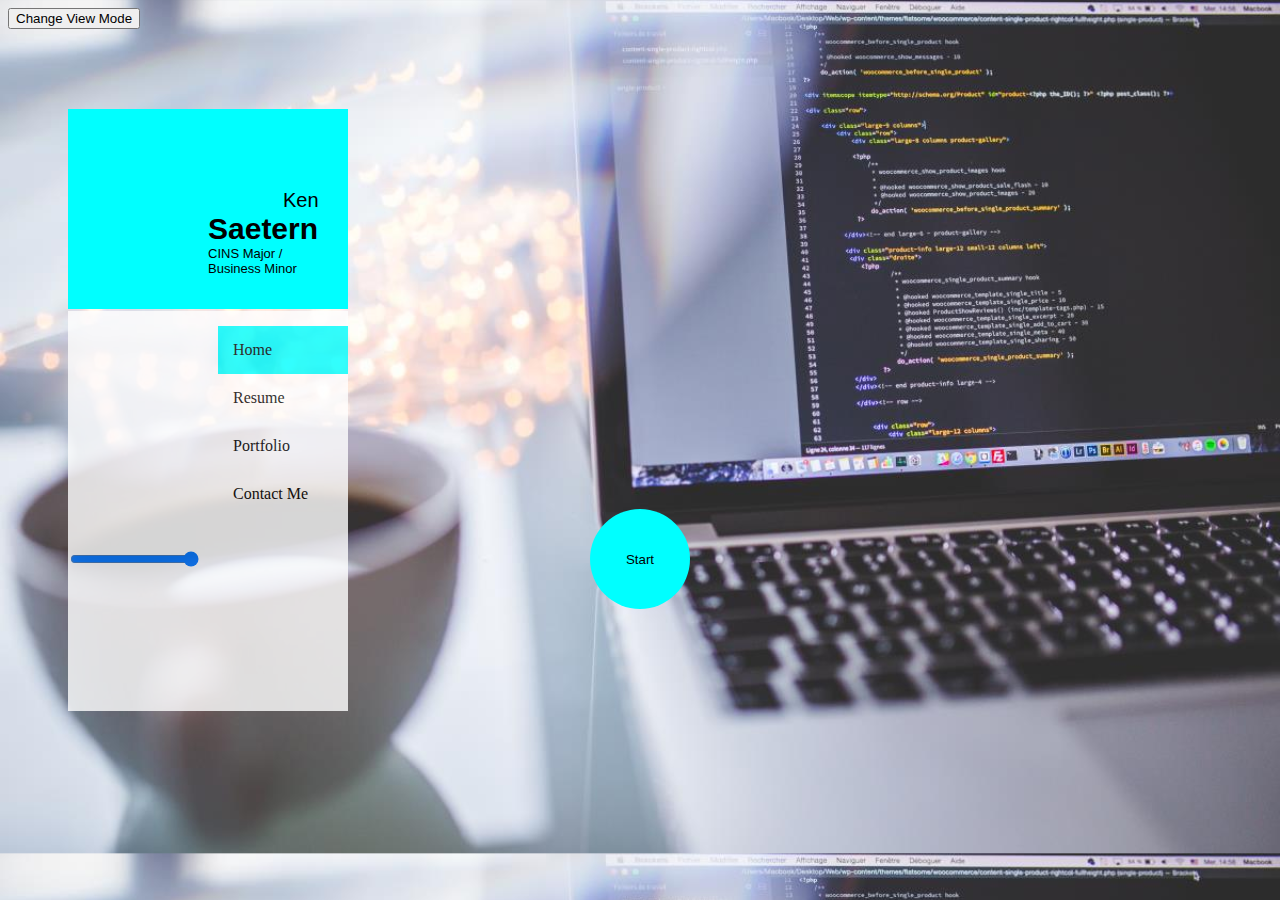
==== index.html @ 85eb3976 "finished night mode" ====
<!DOCTYPE html>
<html>
  <head>
    <meta charset="utf-8" />
    <link rel="stylesheet" href="index.css" />
    <title>Test</title>
    <script type="text/javascript" src="index.js"></script>
  </head>
  <body style="background: url('homepage.jpg'); background-size: cover;" id="bg">
    <button onclick="viewmode()">Change View Mode</button>
      <div class="nav-box ">
        <ul>
          <li class="name">Ken</li>
          <li class="lname">Saetern</li>
          <li class="major">CINS Major / </li>
          <li class="major">Business Minor</li>
        </ul>
        <div class="nav-box2">
          <ul class="nav-buttons">
            <li class="hover"><a href="index.html" class="hover">Home</a></li>
            <li ><a href="resume.html">Resume</a></li>
            <li ><a href="portfolio.html">Portfolio</a></li>
            <li ><a href="contact.html">Contact Me</a></li>
          </ul>
          <input type="range" id="myRange" min=".4" max="1" step="0.1" value="1">
        </div>
      </div>
      <div style="text-align: center;">
        <input class="button1" type="button" onclick="location.href='resume.html';"
          value="Start"/>
      </div>
  </body>
</html>
---- index.css ----
div.nav-box{
  margin-top: 80px;
  margin-left: 60px;
  width: 280px;
  height: 200px;
  background-color: cyan;
  filter: alpha(opacity=60) /*IE8 and earlier */
}
div.nav-box2{
  margin-top:115px;
  width: 280px;
  height: 400px;
  background-color: #ffffff;
  opacity: 0.8;

}
ul{
  list-style-type: none;
}
li.name{
  list-style-type: none;
  font-family: Arial;
  font-size:20px;
  top: 80px;
  left: 175px;
  position: relative;
}
li.lname{
  list-style-type: none;
  font-family: Arial;
  font-size: 30px;
  font-weight: bold;
  top: 80px;
  left: 100px;
  position: relative;
}
li.major{
  list-style-type: none;
  font-family: Arial;
  font-size:13px;
  top: 80px;
  left: 100px;
  position: relative;
}
li.minor{
  list-style-type: none;
  font-family: Arial;
  font-size:13px;
  top: 80px;
  left: 25px;
  position: relative;
}
/* nav-box2 list */
.hover{
  background-color: cyan;

}
li a{
  text-decoration: none;
  color: #000;
  display: block;
  padding: 15px;
  width: 100px;
  background-color: #ffffff;
}
li a:hover{
  background-color: #555;
  color: grey;
}
ul.nav-buttons{
  padding: 15px 150px;
}
/* button */
.button1{
  margin-top: 200px;
  height:100px;
  width: 100px;
  border-radius: 50px;
  background-color: cyan;
  border: none;
}
/*control slider*/
.brightness{
  margin-left: 20px;
}
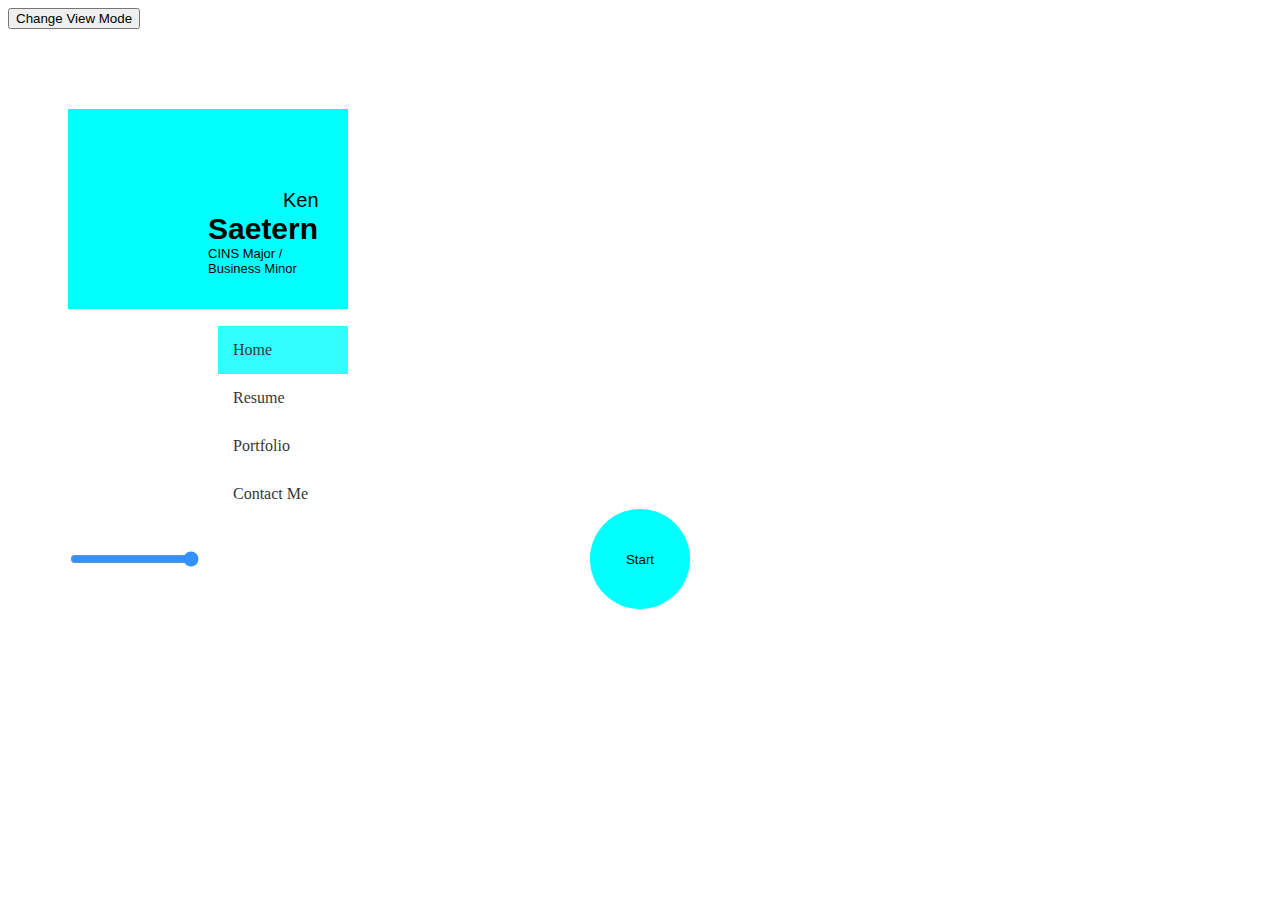
==== commit 71a5e20a: "working on second page, need to finish clock." ====
--- a/index.html
+++ b/index.html
@@ -6,7 +6,7 @@
     <title>Test</title>
     <script type="text/javascript" src="index.js"></script>
   </head>
-  <body style="background: url('homepage.jpg'); background-size: cover;" id="bg">
+  <body onload="bgfunc()" style="background: url('homepage.jpg'); background-size: cover;" id="bg">
     <button onclick="viewmode()">Change View Mode</button>
       <div class="nav-box ">
         <ul>
@@ -17,7 +17,7 @@
         </ul>
         <div class="nav-box2">
           <ul class="nav-buttons">
-            <li class="hover"><a href="index.html" class="hover">Home</a></li>
+            <li ><a href="index.html" class="hover">Home</a></li>
             <li ><a href="resume.html">Resume</a></li>
             <li ><a href="portfolio.html">Portfolio</a></li>
             <li ><a href="contact.html">Contact Me</a></li>
--- a/index.css
+++ b/index.css
@@ -83,3 +83,14 @@
 .brightness{
   margin-left: 20px;
 }
+/* resume background */
+div.bg-box{
+  margin-left: 400px;
+  width: 1200px;
+  height: 400px;
+  background-color: #ffffff;
+  opacity: 0.9;
+}
+div.about-me{
+  margin-left: 20px;
+}
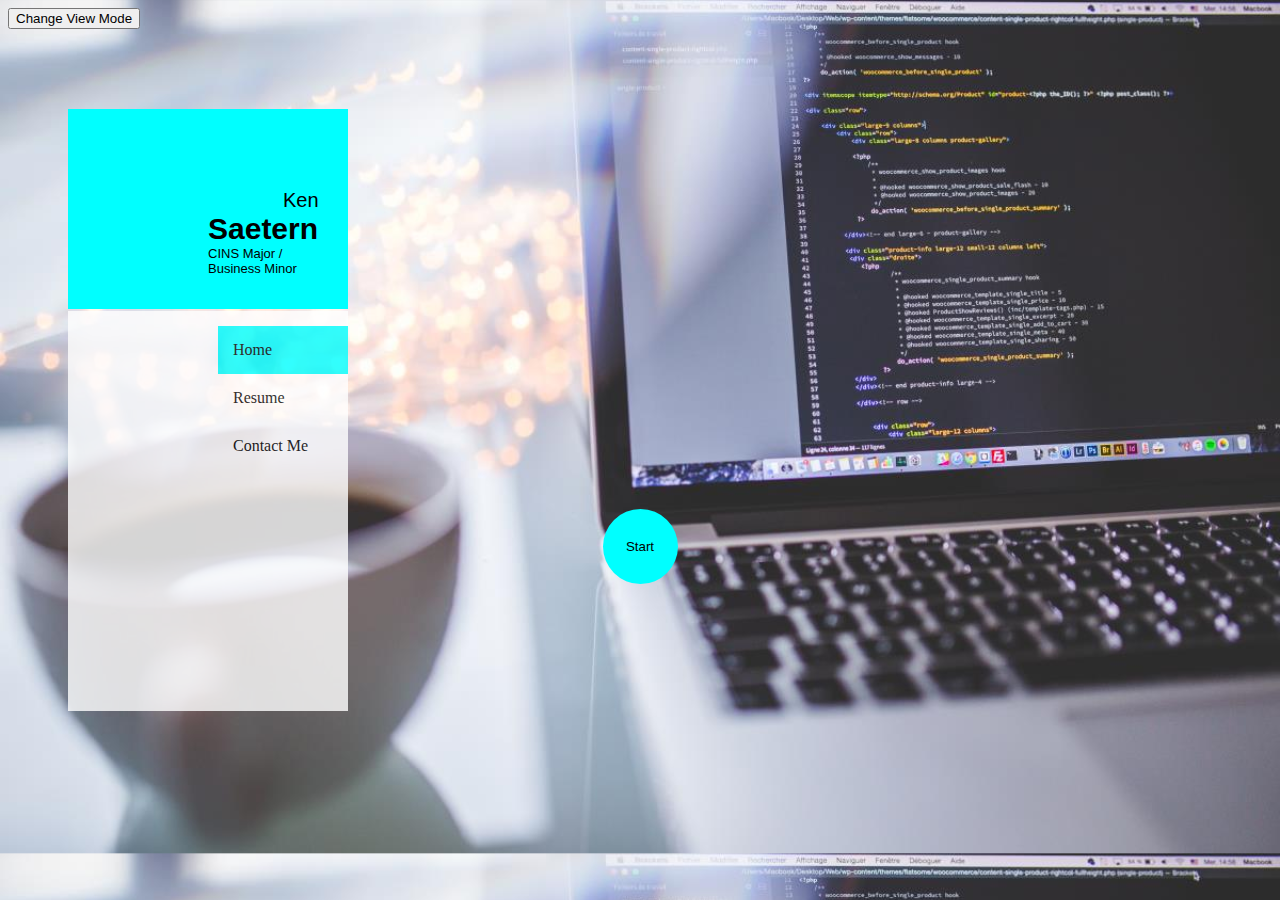
==== commit 0b0809ff: "Finished" ====
--- a/index.html
+++ b/index.html
@@ -6,8 +6,10 @@
     <title>Test</title>
     <script type="text/javascript" src="index.js"></script>
   </head>
-  <body onload="bgfunc()" style="background: url('homepage.jpg'); background-size: cover;" id="bg">
+  <body onload="bgfunc()" style="background: url('homepage.jpg');
+  background-size: cover;" id="bg">
     <button onclick="viewmode()">Change View Mode</button>
+    <!--Navigation box -->
       <div class="nav-box ">
         <ul>
           <li class="name">Ken</li>
@@ -15,19 +17,20 @@
           <li class="major">CINS Major / </li>
           <li class="major">Business Minor</li>
         </ul>
+        <!--top half of navigation box -->
         <div class="nav-box2">
           <ul class="nav-buttons">
             <li ><a href="index.html" class="hover">Home</a></li>
             <li ><a href="resume.html">Resume</a></li>
-            <li ><a href="portfolio.html">Portfolio</a></li>
             <li ><a href="contact.html">Contact Me</a></li>
           </ul>
-          <input type="range" id="myRange" min=".4" max="1" step="0.1" value="1">
+          <!--2nd half of navigation box -->
         </div>
       </div>
       <div style="text-align: center;">
         <input class="button1" type="button" onclick="location.href='resume.html';"
           value="Start"/>
+          <!--Start button -->
       </div>
   </body>
 </html>
--- a/index.css
+++ b/index.css
@@ -73,11 +73,16 @@
 /* button */
 .button1{
   margin-top: 200px;
+  height:75px;
+  width: 75px;
+  border-radius: 50px;
+  background-color: cyan;
+  border: none;
+}
+.button1:hover{
+  background-color: #00cccc;
   height:100px;
   width: 100px;
-  border-radius: 50px;
-  background-color: cyan;
-  border: none;
 }
 /*control slider*/
 .brightness{
@@ -94,3 +99,190 @@
 div.about-me{
   margin-left: 20px;
 }
+/*Resume*/
+h1{
+  font-family: Arial;
+  font-size: 20px;
+  margin: 5px 20px;
+}
+h2{
+  font-family: Arial;
+  font-size: 20px;
+  position: absolute;
+  top: 395px;
+  left: 800px;
+}
+p{
+  font-family: Arial;
+  font-size: 15px;
+  line-height: 150%;
+  display: block;
+}
+p.aboutmetext {
+  margin-left: 10px;
+  margin-right: 20px;
+  width: 20%;
+}
+div.bar1{
+  position: relative;
+  left: 300px;
+  bottom: 150px;
+}
+div.bar2{
+  position: relative;
+  left: 300px;
+  bottom: 130px;
+}
+div.bar3{
+  position: relative;
+  left: 300px;
+  bottom: 110px;
+}
+/*progress bar */
+#Progressbar{
+  width: 20%;
+  height: 15px;
+  background-color: grey;
+}
+
+#myBar{
+  width: 1%;
+  height: 15px;
+  background-color: cyan;
+  text-align: center;
+  line-height: 15px;
+  font-size: 12px;
+  font-family: Arial;
+  font-weight: bold;
+  color: grey;
+}
+#myBar2{
+  width: 1%;
+  height: 15px;
+  background-color: #00e6e6;
+  text-align: center;
+  line-height: 15px;
+  font-size: 12px;
+  font-family: Arial;
+  font-weight: bold;
+  color: grey;
+}
+#myBar3{
+  width: 1%;
+  height: 15px;
+  background-color: #00cccc;
+  text-align: center;
+  line-height: 15px;
+  font-size: 12px;
+  font-family: Arial;
+  font-weight: bold;
+  color: grey;
+}
+#cplus{
+  border-radius: 25px;
+  position: relative;
+  background-color: cyan;
+  bottom: 15px;
+  left: 245px;
+  width: 35px;
+  height:15px;
+  text-align: center;
+  font-family: Arial;
+  font-size: 12px;
+  font-weight: bold%;
+  line-height: 15px;
+}
+#java{
+  border-radius: 25px;
+  position: relative;
+  background-color: #00e6e6;
+  bottom: 15px;
+  left: 245px;
+  width: 35px;
+  height:15px;
+  text-align: center;
+  font-family: Arial;
+  font-size: 12px;
+  font-weight: bold%;
+  line-height: 15px;
+}
+#sql{
+  border-radius: 25px;
+  position: relative;
+  background-color: #00cccc;
+  bottom: 15px;
+  left: 245px;
+  width: 35px;
+  height:15px;
+  text-align: center;
+  font-family: Arial;
+  font-size: 12px;
+  font-weight: bold%;
+  line-height: 15px;
+}
+div.contact-box{
+  position: relative;
+  background-color: #004d99;
+  left: 500px;
+  bottom: 220px;
+  height: 600px;
+  width: 400px;
+  text-align: center;
+  font-family: Arial;
+  opacity: 0.9;
+}
+#hex-bg{
+  position: relative;
+  bottom: 359px;
+  left: 650px;
+  width: 550px;
+  height: 400px;
+  background-color: green;
+  font-family: monospace;
+  text-align: center;
+  color: #ffffff;
+}
+#clock{
+  position: relative;
+  font-size: 30px;
+  top: 150px;
+}
+#hex-color{
+  position: relative;
+  font-size: 18px;
+  top: 160px;
+}
+h4{
+    font-family: Arial;
+    position: relative;
+    top: 20px;
+    color: white;
+}
+p.phone{
+  position: relative;
+  top: 50px;
+  background-color: cyan;
+  border-radius: 24px;
+  margin-left: 80px;
+  margin-right: 80px;
+}
+p.email{
+  position: relative;
+  top: 70px;
+  background-color: cyan;
+  border-radius: 24px;
+  margin-left: 80px;
+  margin-right: 80px;
+}
+p.Address{
+  position: relative;
+  top: 70px;
+  background-color: cyan;
+  border-radius: 24px;
+  margin-left: 80px;
+  margin-right: 80px;
+}
+img.contact-icon{
+  position: relative;
+  right: 120px;
+}
